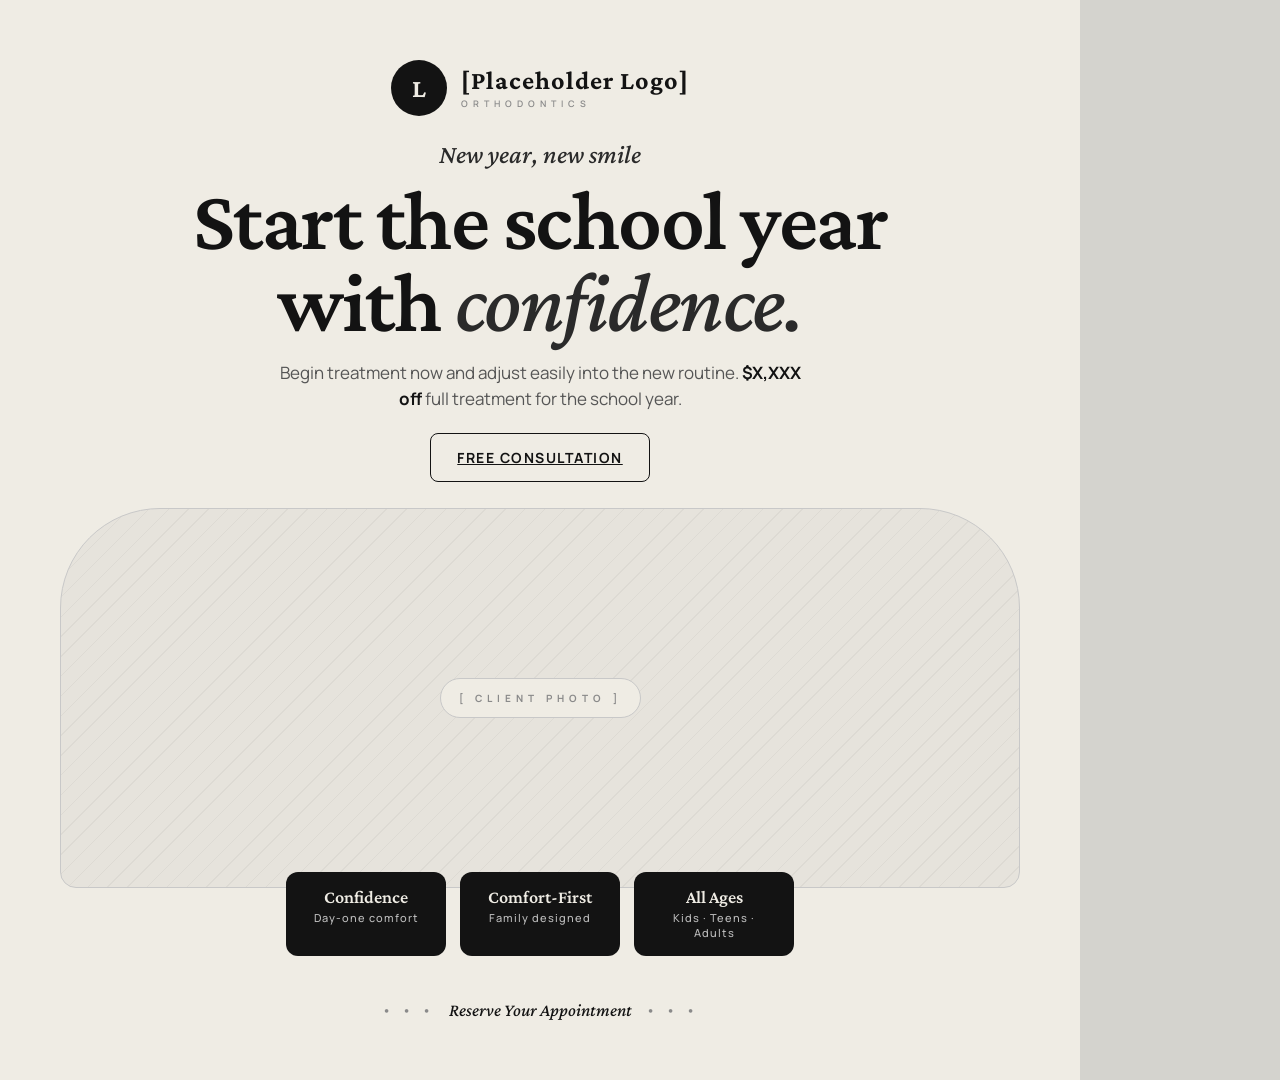
==== back-to-school-2026.html @ f76cef3b "Initial commit: 12 seasonal ad templates + gallery - 12 greyscale 1080×1080 HTML ad templates, one p" ====
<!DOCTYPE html>
<html lang="en">
<head>
<meta charset="UTF-8" />
<title>Back to School 2026</title>
<!--
  Campaign: Back to School 2026
  Font: Crimson Pro (display) + Manrope (UI)
  Reference: Larson Family Orthodontics - logo top center, big headline, photo with rounded edges, three feature pills, "RESERVE YOUR APPOINTMENT" footer
  Boss copy (verbatim):
    Headline: "Start the school year with confidence"
    Sub:      "New year, new smile"
-->
<link rel="preconnect" href="https://fonts.googleapis.com">
<link rel="preconnect" href="https://fonts.gstatic.com" crossorigin>
<link href="https://fonts.googleapis.com/css2?family=Crimson+Pro:ital,wght@0,300..900;1,300..900&family=Manrope:wght@400..800&display=swap" rel="stylesheet">
<style>
  :root {
    --ink: #131313;
    --charcoal: #2a2a2a;
    --graphite: #555;
    --mid: #8a8a8a;
    --line: #c8c8c8;
    --soft: #e6e3dc;
    --paper: #efece4;
    --bone: #f6f3eb;
  }
  *,*::before,*::after { box-sizing: border-box; margin: 0; padding: 0; }
  html, body {
    width: 1080px; height: 1080px;
    overflow: hidden;
    background: #d4d3ce;
    font-family: 'Manrope', system-ui, sans-serif;
    -webkit-font-smoothing: antialiased;
  }
  body {
    display: flex; justify-content: center; align-items: center;
  }
  .ad {
    width: 1080px; height: 1080px;
    background: var(--paper); color: var(--ink);
    position: relative; overflow: hidden;
    box-shadow: 0 30px 80px -20px rgba(0,0,0,.25);
    padding: 60px;
    display: grid;
    grid-template-rows: auto auto 1fr auto;
  }

  /* Logo top center */
  .logo {
    display: flex; align-items: center; gap: 14px;
    justify-content: center;
  }
  .logo__mark {
    width: 56px; height: 56px;
    background: var(--ink); color: var(--paper);
    border-radius: 50%;
    display: grid; place-items: center;
    font-family: 'Crimson Pro', serif;
    font-weight: 700; font-size: 26px;
  }
  .logo__type {
    font-family: 'Crimson Pro', serif;
    font-weight: 700; font-size: 26px;
    letter-spacing: 1px; line-height: 1;
  }
  .logo__type small {
    display: block; font-family: 'Manrope', sans-serif;
    font-size: 9px; letter-spacing: 5px;
    text-transform: uppercase; color: var(--mid);
    font-weight: 600; margin-top: 5px;
  }

  /* Hero block */
  .hero {
    text-align: center;
    margin-top: 24px;
  }
  .hero__eyebrow {
    font-family: 'Crimson Pro', serif;
    font-style: italic;
    font-size: 26px; color: var(--charcoal);
    font-weight: 500;
    margin-bottom: 10px;
  }
  .hero h1 {
    font-family: 'Crimson Pro', serif;
    font-weight: 600;
    font-size: 86px; line-height: .95;
    letter-spacing: -1.5px;
  }
  .hero h1 em {
    font-style: italic; font-weight: 500;
    color: var(--charcoal);
  }
  .hero__sub {
    margin: 18px auto 0;
    font-family: 'Manrope', sans-serif;
    font-size: 17px; color: var(--graphite);
    line-height: 1.5; max-width: 540px;
  }
  .hero__sub b { color: var(--ink); font-weight: 700; }

  .free-pill {
    margin-top: 22px;
    display: inline-flex; align-items: center; gap: 10px;
    background: var(--paper);
    border: 1.5px solid var(--ink);
    color: var(--ink);
    padding: 14px 26px;
    border-radius: 8px;
    font-family: 'Manrope', sans-serif;
    font-weight: 700;
    font-size: 14px; letter-spacing: 1.5px;
    text-transform: uppercase;
  }

  /* Photo with rounded edges */
  .photo-wrap {
    margin: 26px 0 56px;
    position: relative;
  }
  .photo {
    width: 100%; height: 380px;
    border-radius: 100px 100px 16px 16px;
    background: var(--soft);
    background-image:
      repeating-linear-gradient(-45deg,
        rgba(0,0,0,.04) 0,
        rgba(0,0,0,.04) 1px,
        transparent 1px,
        transparent 14px);
    border: 1px solid var(--line);
    display: grid; place-items: center;
  }
  .photo__lbl {
    background: var(--paper);
    border: 1px solid var(--line);
    padding: 12px 18px;
    border-radius: 999px;
    font-size: 10px; letter-spacing: 5px;
    text-transform: uppercase; color: var(--mid);
    font-weight: 700;
  }

  /* Three feature pills overlapping bottom of photo */
  .pills {
    position: absolute;
    bottom: -28px; left: 50%;
    transform: translateX(-50%);
    display: flex; gap: 14px;
  }
  .pill {
    background: var(--ink); color: var(--paper);
    padding: 16px 22px;
    border-radius: 12px;
    text-align: center;
    min-width: 160px;
  }
  .pill b {
    font-family: 'Crimson Pro', serif;
    font-weight: 600;
    font-size: 18px; line-height: 1;
    display: block;
  }
  .pill span {
    font-family: 'Manrope', sans-serif;
    font-size: 11px; letter-spacing: 1px;
    color: rgba(255,255,255,.72); font-weight: 500;
    margin-top: 4px; display: block;
  }

  /* Footer reservation strip */
  .reserve {
    text-align: center;
    font-family: 'Manrope', sans-serif;
    font-size: 13px; letter-spacing: 6px;
    text-transform: uppercase;
    color: var(--mid); font-weight: 700;
    padding-top: 16px;
    display: flex; align-items: center; justify-content: center;
    gap: 14px;
  }
  .reserve b {
    font-family: 'Crimson Pro', serif;
    font-style: italic;
    font-size: 18px; letter-spacing: 0;
    color: var(--ink); font-weight: 500;
    text-transform: none;
  }
  .reserve .dots { color: var(--mid); letter-spacing: 4px;}
</style>
</head>
<body>
  <section class="ad">
    <div class="logo">
      <div class="logo__mark">L</div>
      <div class="logo__type">[Placeholder Logo]<small>Orthodontics</small></div>
    </div>

    <div class="hero">
      <p class="hero__eyebrow">New year, new smile</p>
      <h1>Start the school year<br/>with <em>confidence.</em></h1>
      <p class="hero__sub">Begin treatment now and adjust easily into the new routine. <b>$X,XXX off</b> full treatment for the school year.</p>
      <a class="free-pill" href="#">Free Consultation</a>
    </div>

    <div class="photo-wrap">
      <div class="photo">
        <span class="photo__lbl">[ Client photo ]</span>
      </div>
      <div class="pills">
        <div class="pill">
          <b>Confidence</b>
          <span>Day-one comfort</span>
        </div>
        <div class="pill">
          <b>Comfort-First</b>
          <span>Family designed</span>
        </div>
        <div class="pill">
          <b>All Ages</b>
          <span>Kids · Teens · Adults</span>
        </div>
      </div>
    </div>

    <div class="reserve">
      <span class="dots">• • •</span>
      <b>Reserve Your Appointment</b>
      <span class="dots">• • •</span>
    </div>
  </section>
</body>
</html>
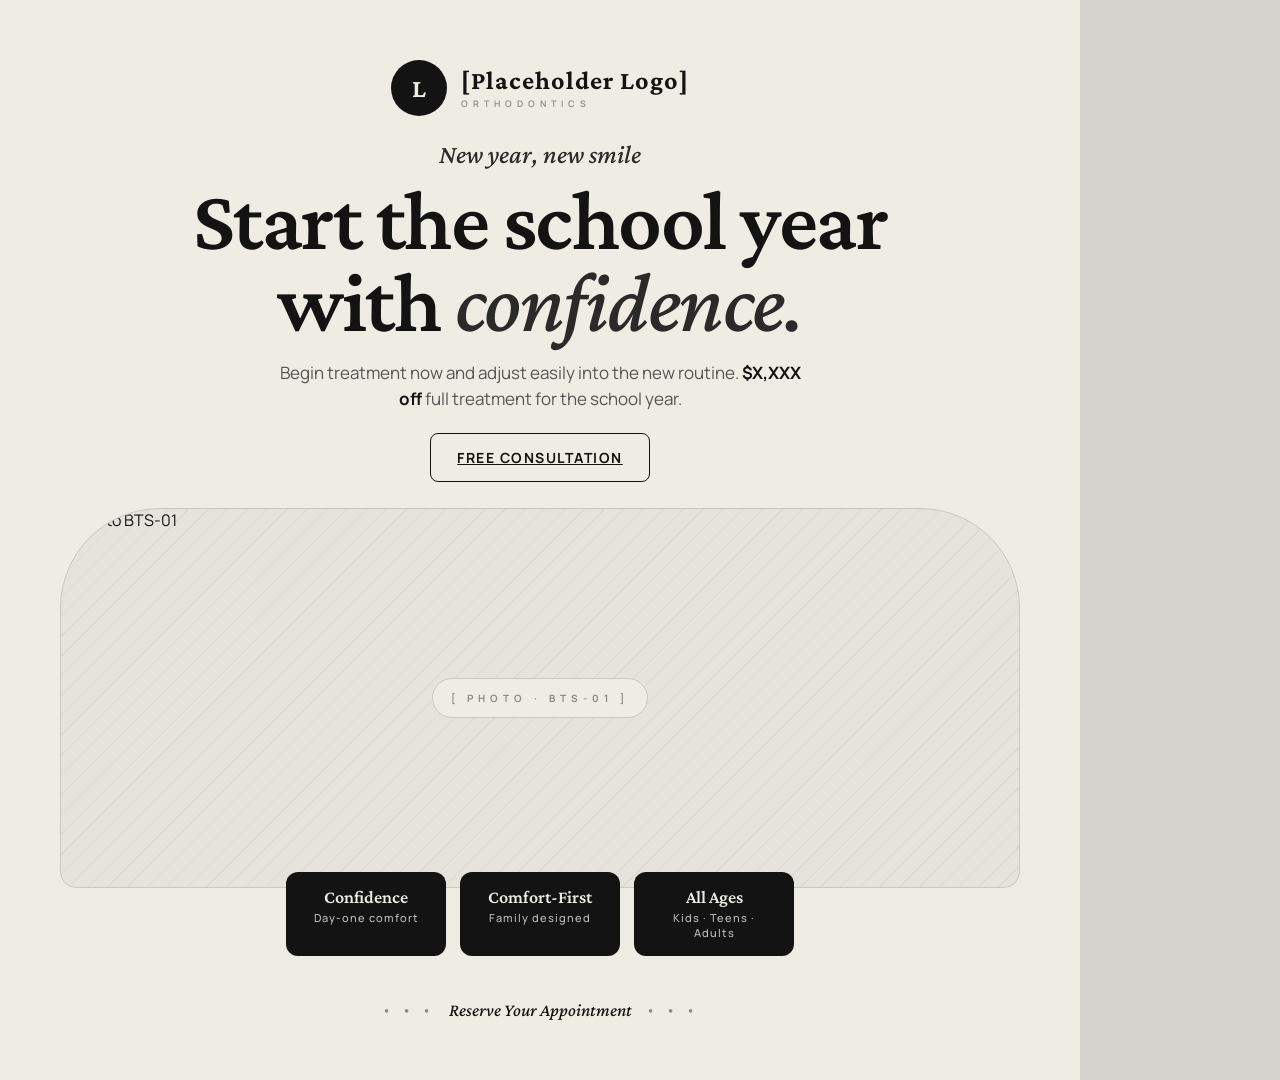
==== commit d6ee0a34: "Add branded photos to back-to-school-2026.html" ====
--- a/back-to-school-2026.html
+++ b/back-to-school-2026.html
@@ -189,6 +189,19 @@
     text-transform: none;
   }
   .reserve .dots { color: var(--mid); letter-spacing: 4px;}
+
+  /* Photo image placement (over the placeholder backgrounds) */
+  .photo__img, .portrait__img {
+    position: absolute;
+    inset: 0;
+    width: 100%; height: 100%;
+    object-fit: cover;
+    display: block;
+    z-index: 1;
+  }
+  .photo, .portrait { position: relative; overflow: hidden; }
+  .portrait { border-radius: 50%; }
+  .photo .photo__lbl, .portrait .portrait__lbl { z-index: 0; }
 </style>
 </head>
 <body>
@@ -206,8 +219,8 @@
     </div>
 
     <div class="photo-wrap">
-      <div class="photo">
-        <span class="photo__lbl">[ Client photo ]</span>
+      <div class="photo"><img class="photo__img" src="photos/BTS-01.jpg" alt="Photo BTS-01" loading="lazy" style="object-position: 32% 25%;" />
+        <span class="photo__lbl">[ Photo &middot; BTS-01 ]</span>
       </div>
       <div class="pills">
         <div class="pill">
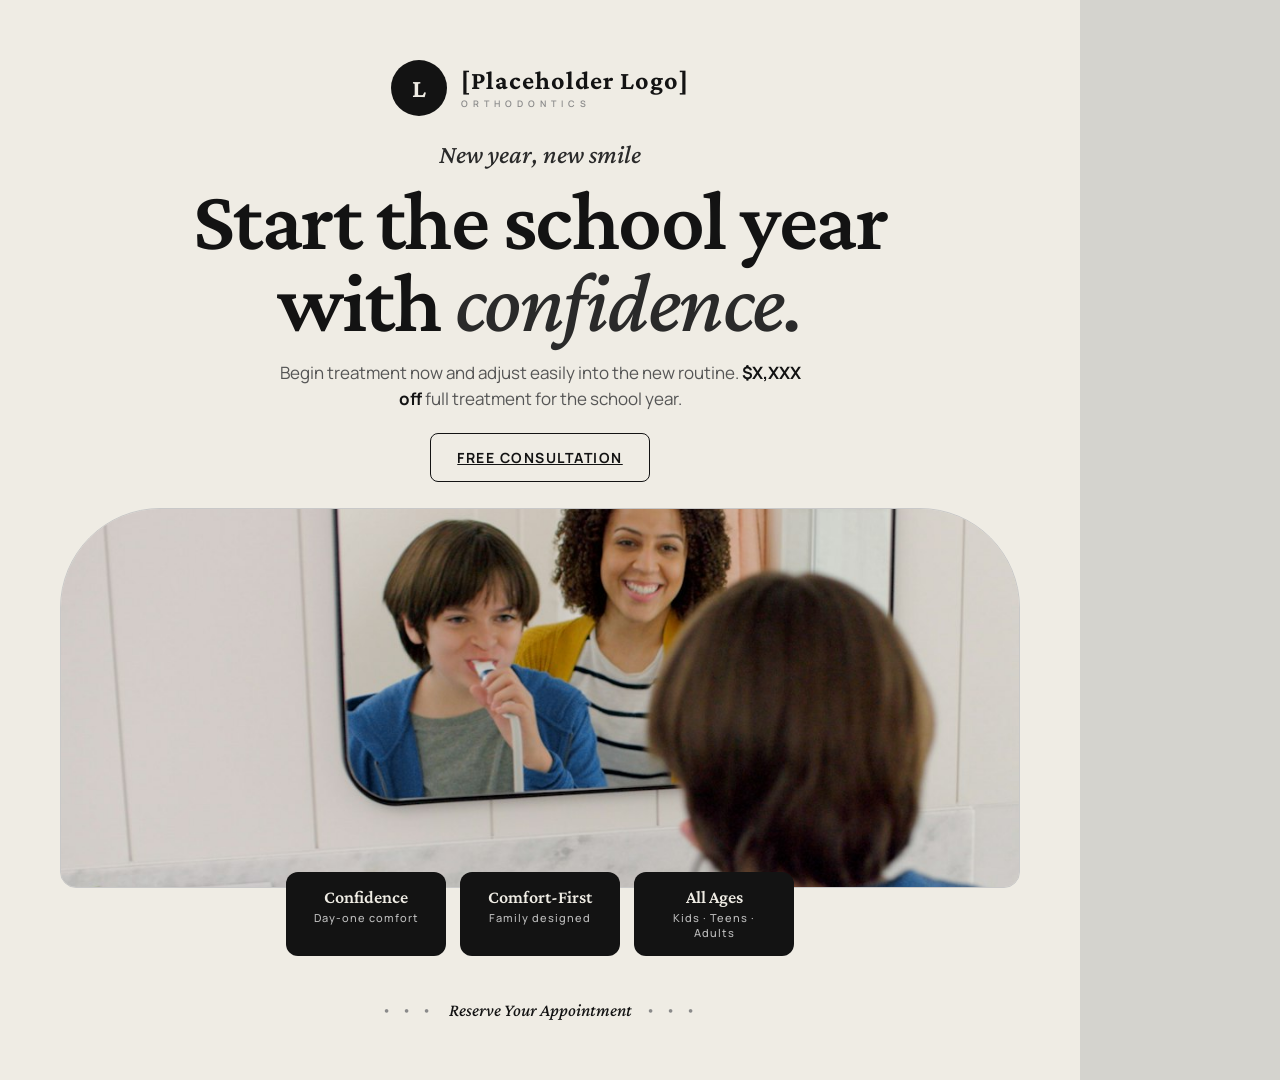
==== commit fb2e8a49: "Layout fix: back-to-school-2026.html" ====
--- a/back-to-school-2026.html
+++ b/back-to-school-2026.html
@@ -149,6 +149,7 @@
     bottom: -28px; left: 50%;
     transform: translateX(-50%);
     display: flex; gap: 14px;
+    z-index: 5;
   }
   .pill {
     background: var(--ink); color: var(--paper);
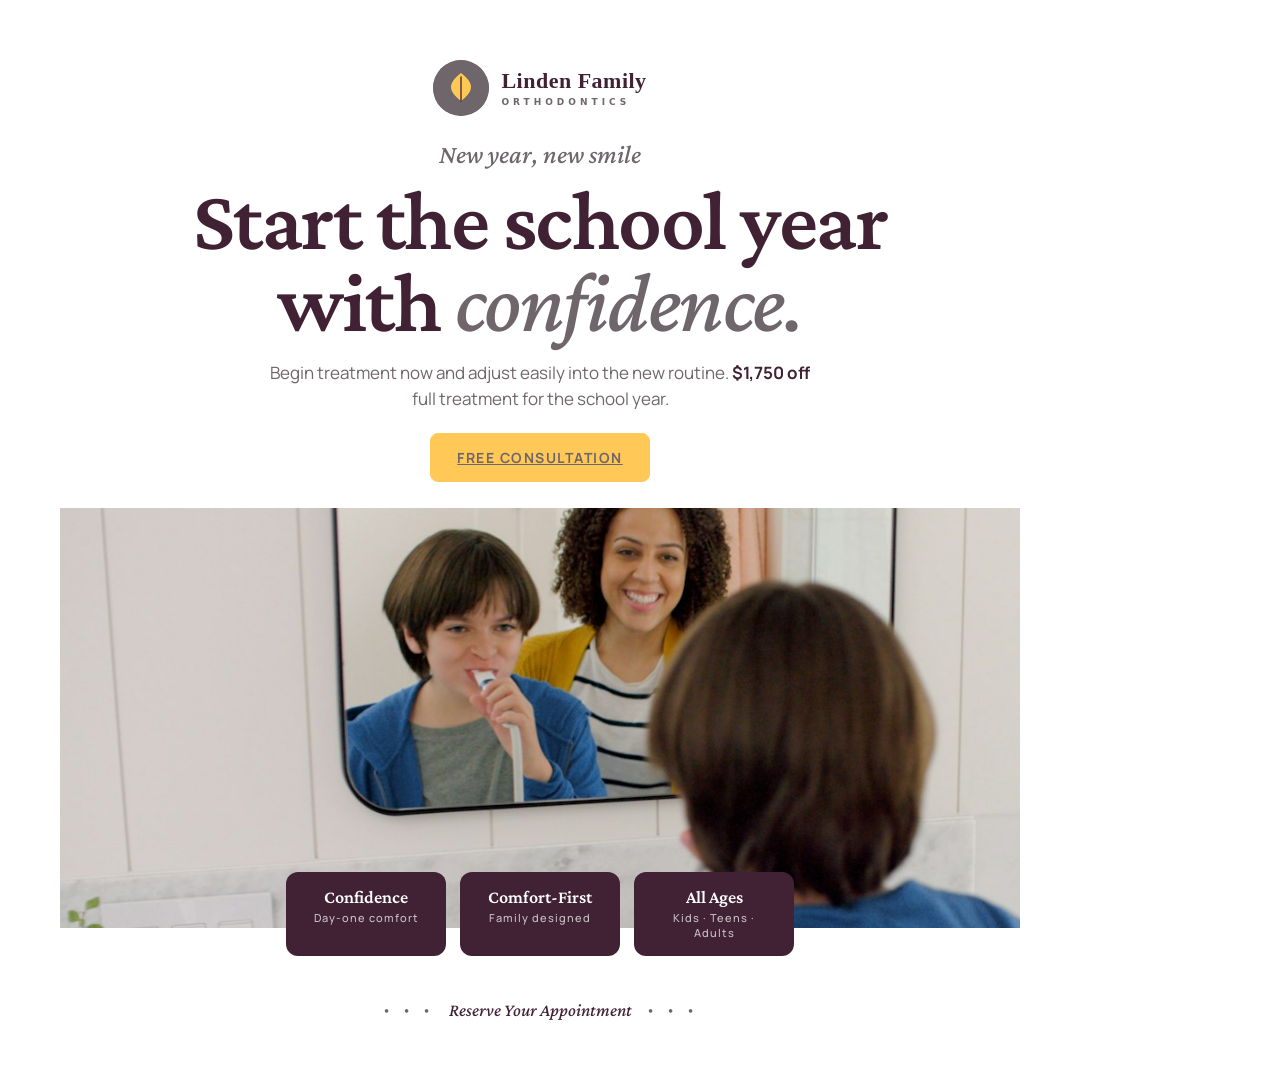
==== commit 88437920: "Apply branded styling + layout fixes to back-to-school-2026.html" ====
--- a/back-to-school-2026.html
+++ b/back-to-school-2026.html
@@ -2,7 +2,7 @@
 <html lang="en">
 <head>
 <meta charset="UTF-8" />
-<title>Back to School 2026</title>
+<title>Linden Family · Back to School 2026</title>
 <!--
   Campaign: Back to School 2026
   Font: Crimson Pro (display) + Manrope (UI)
@@ -15,21 +15,25 @@
 <link rel="preconnect" href="https://fonts.gstatic.com" crossorigin>
 <link href="https://fonts.googleapis.com/css2?family=Crimson+Pro:ital,wght@0,300..900;1,300..900&family=Manrope:wght@400..800&display=swap" rel="stylesheet">
 <style>
+  /* ============================================================
+     LINDEN FAMILY ORTHODONTICS - BRANDED DEMO (Terracotta + Sage)
+     Fake brand applied to seasonal template. See BRAND-KIT.md.
+     ============================================================ */
   :root {
-    --ink: #131313;
-    --charcoal: #2a2a2a;
-    --graphite: #555;
-    --mid: #8a8a8a;
-    --line: #c8c8c8;
-    --soft: #e6e3dc;
-    --paper: #efece4;
-    --bone: #f6f3eb;
+    --ink: #412234;
+    --charcoal: #6F666B;
+    --graphite: #6F666B;
+    --mid: #6F666B;
+    --line: #FFFFFF;
+    --soft: #FFFFFF;
+    --paper: #FFFFFF;
+    --bone: #FFFFFF;
   }
   *,*::before,*::after { box-sizing: border-box; margin: 0; padding: 0; }
   html, body {
     width: 1080px; height: 1080px;
     overflow: hidden;
-    background: #d4d3ce;
+    background: #FFFFFF;
     font-family: 'Manrope', system-ui, sans-serif;
     -webkit-font-smoothing: antialiased;
   }
@@ -40,7 +44,7 @@
     width: 1080px; height: 1080px;
     background: var(--paper); color: var(--ink);
     position: relative; overflow: hidden;
-    box-shadow: 0 30px 80px -20px rgba(0,0,0,.25);
+    box-shadow: 0 30px 80px -20px rgba(111,102,107,.25);
     padding: 60px;
     display: grid;
     grid-template-rows: auto auto 1fr auto;
@@ -126,8 +130,8 @@
     background: var(--soft);
     background-image:
       repeating-linear-gradient(-45deg,
-        rgba(0,0,0,.04) 0,
-        rgba(0,0,0,.04) 1px,
+        rgba(111,102,107,.04) 0,
+        rgba(111,102,107,.04) 1px,
         transparent 1px,
         transparent 14px);
     border: 1px solid var(--line);
@@ -191,37 +195,140 @@
   }
   .reserve .dots { color: var(--mid); letter-spacing: 4px;}
 
-  /* Photo image placement (over the placeholder backgrounds) */
+    /* ============================================================
+     LINDEN FAMILY ORTHODONTICS - BRAND INTEGRATION OVERRIDES
+     Charcoal Blue + Golden Pollen + Tea Green + Midnight Violet
+     ============================================================ */
+  :root {
+    --terra: #FFC857;
+    --terra-deep: #412234;
+    --sage: rgba(111,102,107,0.10);
+    --sage-deep: #6F666B;
+    --sage-dark: #6F666B;
+    --ivory: #FFFFFF;
+    --linden-line: #6F666B;
+    --ink-violet: #412234;
+  }
+  /* Logo mark - charcoal blue circle with golden leaf */
+  .logo__mark {
+    background: #6F666B !important;
+    color: #FFFFFF !important;
+    border-color: #6F666B !important;
+    overflow: hidden;
+    padding: 0;
+  }
+  .logo__mark .brand-logo-mark {
+    width: 100%; height: 100%; display: block;
+  }
+
+  /* CTAs and accent surfaces - golden pollen */
+  .cta, .card__cta, .schedule-btn, .schedule, .consult-pill, .book-cta,
+  .free-pill, .cta-banner, .offer-pill, .offer-bar__btn, .schedule-badge {
+    background: #FFC857 !important;
+    color: #6F666B !important;
+    border-color: #FFC857 !important;
+  }
+  .cta:hover, .card__cta:hover { background: #412234 !important; }
+
+  /* Inverted/dark ads (Black Friday) - midnight violet for max drama */
+  .ad--ink { background: #412234 !important; }
+  .score-bar, .footer-cta__bar { background: #6F666B !important; }
+
+  /* Offer stamps - golden pollen accent */
+  .stamp, .offer-stamp, .ny-stamp {
+    background: #FFC857 !important;
+    color: #6F666B !important;
+    border-color: #FFC857 !important;
+  }
+  .stamp b, .stamp .num, .stamp span { color: #6F666B !important; }
+
+  /* Star ratings, special accents */
+  .proof__stars { color: #FFC857 !important; }
+
+  /* Photo placeholder backgrounds - tea green */
+  .photo, .portrait, .ad-preview {
+    background-color: rgba(111,102,107,0.10) !important;
+  }
+  .photo__lbl, .portrait__lbl {
+    background: #FFFFFF !important;
+    border-color: #6F666B !important;
+    color: #6F666B !important;
+  }
+
+  /* AI image placement */
   .photo__img, .portrait__img {
     position: absolute;
     inset: 0;
     width: 100%; height: 100%;
     object-fit: cover;
+    object-position: 32% 25%;
     display: block;
     z-index: 1;
   }
-  .photo, .portrait { position: relative; overflow: hidden; }
+  .portrait { position: relative; overflow: hidden; } .photo { overflow: hidden; }
   .portrait { border-radius: 50%; }
-  .photo .photo__lbl, .portrait .portrait__lbl { z-index: 0; }
+
+  /* Container labels overlaid on top of images */
+  .photo .photo__lbl, .portrait .portrait__lbl, .ad-preview .photo__lbl {
+    z-index: 0;
+  }
+
+  /* Header / sectional ink fills - midnight violet */
+  .holiday-tag, .reserve { border-color: #412234 !important; }
+
+
+  /* === Uniform brand wordmark (Lora) across all ads === */
+  @import url('https://fonts.googleapis.com/css2?family=Lora:wght@500;600;700&family=Inter:wght@600;700&display=swap');
+  .logo {
+    display: flex !important;
+    align-items: center !important;
+    gap: 12px !important;
+  }
+  .logo__mark {
+    width: 56px !important;
+    height: 56px !important;
+    flex-shrink: 0 !important;
+    border-radius: 50% !important;
+  }
+  .logo__type {
+    font-family: 'Lora', Georgia, serif !important;
+    font-weight: 600 !important;
+    font-size: 22px !important;
+    line-height: 1 !important;
+    letter-spacing: 0.5px !important;
+    text-transform: none !important;
+    font-style: normal !important;
+  }
+  .logo__type small {
+    display: block !important;
+    font-family: 'Inter', system-ui, sans-serif !important;
+    font-weight: 600 !important;
+    font-size: 9px !important;
+    letter-spacing: 4px !important;
+    text-transform: uppercase !important;
+    margin-top: 6px !important;
+    line-height: 1 !important;
+    font-style: normal !important;
+  }
 </style>
 </head>
 <body>
   <section class="ad">
     <div class="logo">
-      <div class="logo__mark">L</div>
-      <div class="logo__type">[Placeholder Logo]<small>Orthodontics</small></div>
+      <div class="logo__mark"><svg viewBox="0 0 56 56" xmlns="http://www.w3.org/2000/svg" class="brand-logo-mark"><circle cx="28" cy="28" r="28" fill="#6F666B"/><path d="M28 13 C22 18 18 22 18 27 C18 32 22 36 28 41 C34 36 38 32 38 27 C38 22 34 18 28 13 Z" fill="#FFC857"/><path d="M28 17 L28 41" stroke="#412234" stroke-width="1.3" stroke-linecap="round"/></svg></div>
+      <div class="logo__type">Linden Family<small>Orthodontics</small></div>
     </div>
 
     <div class="hero">
       <p class="hero__eyebrow">New year, new smile</p>
       <h1>Start the school year<br/>with <em>confidence.</em></h1>
-      <p class="hero__sub">Begin treatment now and adjust easily into the new routine. <b>$X,XXX off</b> full treatment for the school year.</p>
+      <p class="hero__sub">Begin treatment now and adjust easily into the new routine. <b>$1,750 off</b> full treatment for the school year.</p>
       <a class="free-pill" href="#">Free Consultation</a>
     </div>
 
     <div class="photo-wrap">
-      <div class="photo"><img class="photo__img" src="photos/BTS-01.jpg" alt="Photo BTS-01" loading="lazy" style="object-position: 32% 25%;" />
-        <span class="photo__lbl">[ Photo &middot; BTS-01 ]</span>
+      <div class="photo">
+        <img class="photo__img" src="photos/BTS-01.jpg" alt="Photo BTS-01" loading="lazy" /><span class="photo__lbl">[ Photo · BTS-01 ]</span>
       </div>
       <div class="pills">
         <div class="pill">
@@ -244,6 +351,3 @@
       <b>Reserve Your Appointment</b>
       <span class="dots">• • •</span>
     </div>
-  </section>
-</body>
-</html>
